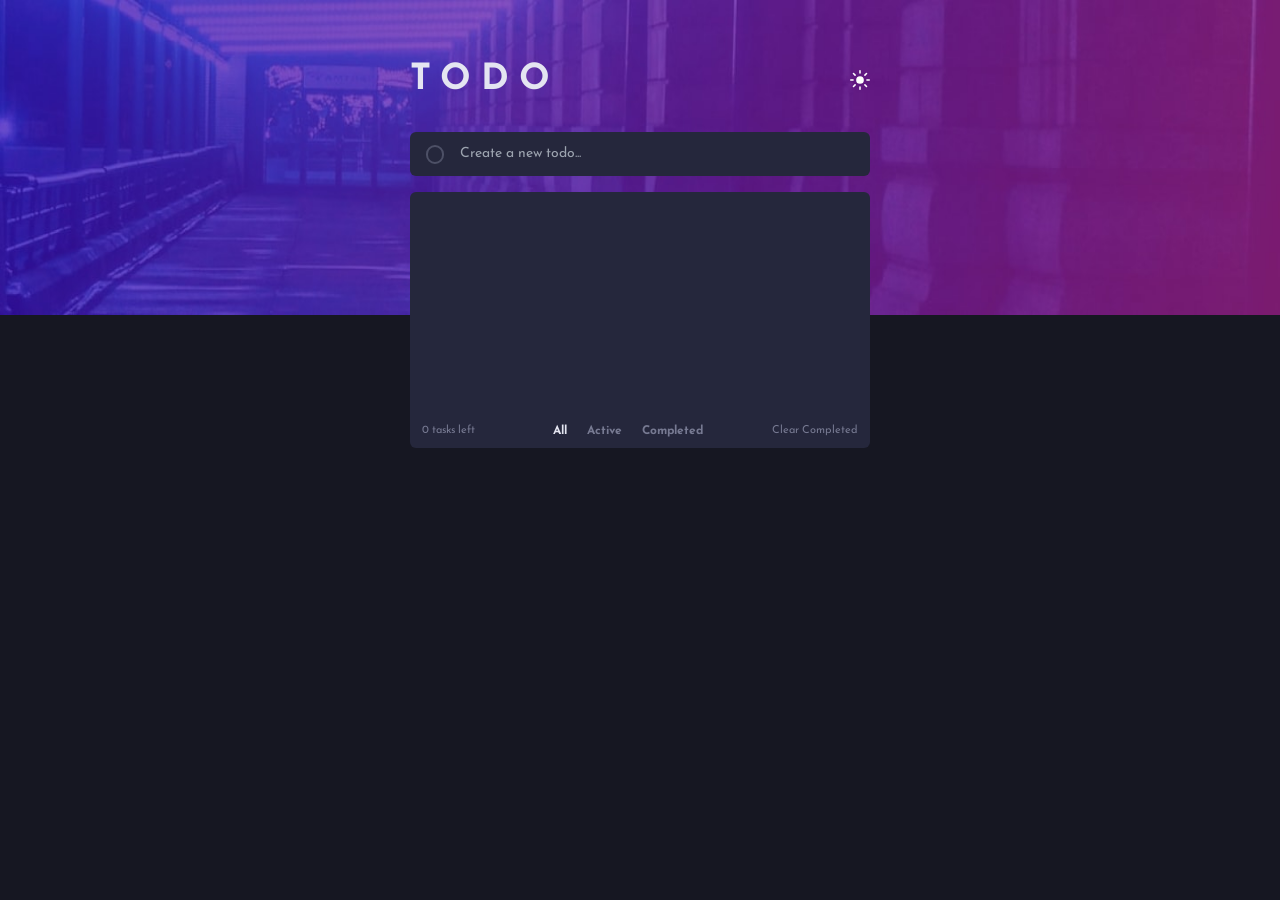
==== index.html @ c9618ceb "1st" ====
<!DOCTYPE html>
<html lang="en">

<head>
  <meta charset="UTF-8">
  <meta name="viewport" content="width=device-width, initial-scale=1.0">
  <!-- displays site properly based on user's device -->
  <title>Todo app</title>
  <link rel="stylesheet" href="./style.css">

</head>

<body
  class="duration-300 bg-desktop-dark dark:bg-desktop-light bg-no-repeat bg-Very-Dark-Blue dark:bg-Very-Light-Grayish-Blue bg-[length:100%_35%] text-Light-Grayish-Blue font-Josefin min-h-screen flex flex-col items-center">
  <!-- hidden element -->
  <div class="hidden py-3 border-b-2 dark:hover:border-violet-500 hover:border-violet-500  dark:border-Very-Light-Grayish-Blue bg-Very-Dark-Desaturated-Blue dark:bg-Very-Light-Gray  text-Light-Grayish-Blue  dark:text-Very-Dark-Blue "></div>
  <!-- hidden element -->
  <div class="flex flex-col w-[460px] mt-7">
                                            <!-- LOGO -->
    <div class="flex flex-row justify-between items-center my-8">
      <h1 class="text-Light-Grayish-Blue-hover dark:text-Very-Light-Gray text-4xl uppercase tracking-[10px] font-extrabold">Todo</h1>
      <img class="duration-700 w-[20px] h-[20px] cursor-pointer theme-toggle" src="./images/icon-sun.svg" alt="">
    </div>
                                        <!-- add new task -->
    <div class="duration-150 flex flex-row items-end bg-Very-Dark-Desaturated-Blue dark:bg-Very-Light-Gray py-3 px-4 rounded-md">

      <div
        class="duration-150 w-[19px] h-[19px] border-2 rounded-full border-solid border-Very-Dark-Grayish-Blue  dark:border-Light-Grayish-Blue-L grid place-items-center ">
      </div>

      <input
        class="duration-150 bg-Very-Dark-Desaturated-Blue dark:bg-Very-Light-Gray focus:text-Light-Grayish-Blue dark:focus:text-Very-Dark-Blue text-Dark-Grayish-Blue text-justify align-baseline outline-none w-[100%] px-4 text-sm temp text-ellipsis whitespace-nowrap"
        placeholder="Create a new todo..." type="text">

    </div>
    <!-- Task List -->
    <div
      class="duration-150 flex flex-col justify-between bg-Very-Dark-Desaturated-Blue dark:bg-Very-Light-Gray min-h-[256px] max-h-[256px] overflow-hidden mt-4 rounded-md">
      <div class="list min-h-[132px] max-h-[352px] overflow-auto"></div>
      <div class="w-[100%] flex flex-row justify-between items-center self-end px-3 py-2 text-Dark-Grayish-Blue">
        <div class="w-[62px] text-[11px]"><span class="cnt">0</span> tasks left</div>
        <div class="flex flex-row font-extrabold text-[12px] w-[150px] justify-between">
          <div
            class="text-Light-Grayish-Blue-hover dark:text-Very-Dark-Grayish-Blue cursor-pointer all-btn">All</div>
          <div class="hover:text-Light-Grayish-Blue-hover dark:hover:text-Very-Dark-Grayish-Blue cursor-pointer active-btn">Active</div>
          <div class="hover:text-Light-Grayish-Blue-hover dark:hover:text-Very-Dark-Grayish-Blue cursor-pointer complete-btn">Completed</div>
        </div>
        <div class="text-[11px] hover:text-Light-Grayish-Blue-hover dark:hover:text-Very-Dark-Grayish-Blue cursor-pointer clear-btn">
          Clear Completed
        </div>
      </div>
    </div>
  </div>

  <!-- <div class="text-[11px] pt-10 text-Dark-Grayish-Blue">
    Drag and drop to reorder list
  </div> -->
  <script src="./main.js"></script>
</body>

</html>
---- style.css ----
@import url('https://fonts.googleapis.com/css2?family=Josefin+Sans:wght@400;700&display=swap');

/*
! tailwindcss v3.3.3 | MIT License | https://tailwindcss.com
*/

/*
1. Prevent padding and border from affecting element width. (https://github.com/mozdevs/cssremedy/issues/4)
2. Allow adding a border to an element by just adding a border-width. (https://github.com/tailwindcss/tailwindcss/pull/116)
*/

*,
::before,
::after {
  box-sizing: border-box;
  /* 1 */
  border-width: 0;
  /* 2 */
  border-style: solid;
  /* 2 */
  border-color: #e5e7eb;
  /* 2 */
}

::before,
::after {
  --tw-content: '';
}

/*
1. Use a consistent sensible line-height in all browsers.
2. Prevent adjustments of font size after orientation changes in iOS.
3. Use a more readable tab size.
4. Use the user's configured `sans` font-family by default.
5. Use the user's configured `sans` font-feature-settings by default.
6. Use the user's configured `sans` font-variation-settings by default.
*/

html {
  line-height: 1.5;
  /* 1 */
  -webkit-text-size-adjust: 100%;
  /* 2 */
  -moz-tab-size: 4;
  /* 3 */
  -o-tab-size: 4;
     tab-size: 4;
  /* 3 */
  font-family: ui-sans-serif, system-ui, -apple-system, BlinkMacSystemFont, "Segoe UI", Roboto, "Helvetica Neue", Arial, "Noto Sans", sans-serif, "Apple Color Emoji", "Segoe UI Emoji", "Segoe UI Symbol", "Noto Color Emoji";
  /* 4 */
  font-feature-settings: normal;
  /* 5 */
  font-variation-settings: normal;
  /* 6 */
}

/*
1. Remove the margin in all browsers.
2. Inherit line-height from `html` so users can set them as a class directly on the `html` element.
*/

body {
  margin: 0;
  /* 1 */
  line-height: inherit;
  /* 2 */
}

/*
1. Add the correct height in Firefox.
2. Correct the inheritance of border color in Firefox. (https://bugzilla.mozilla.org/show_bug.cgi?id=190655)
3. Ensure horizontal rules are visible by default.
*/

hr {
  height: 0;
  /* 1 */
  color: inherit;
  /* 2 */
  border-top-width: 1px;
  /* 3 */
}

/*
Add the correct text decoration in Chrome, Edge, and Safari.
*/

abbr:where([title]) {
  -webkit-text-decoration: underline dotted;
          text-decoration: underline dotted;
}

/*
Remove the default font size and weight for headings.
*/

h1,
h2,
h3,
h4,
h5,
h6 {
  font-size: inherit;
  font-weight: inherit;
}

/*
Reset links to optimize for opt-in styling instead of opt-out.
*/

a {
  color: inherit;
  text-decoration: inherit;
}

/*
Add the correct font weight in Edge and Safari.
*/

b,
strong {
  font-weight: bolder;
}

/*
1. Use the user's configured `mono` font family by default.
2. Correct the odd `em` font sizing in all browsers.
*/

code,
kbd,
samp,
pre {
  font-family: ui-monospace, SFMono-Regular, Menlo, Monaco, Consolas, "Liberation Mono", "Courier New", monospace;
  /* 1 */
  font-size: 1em;
  /* 2 */
}

/*
Add the correct font size in all browsers.
*/

small {
  font-size: 80%;
}

/*
Prevent `sub` and `sup` elements from affecting the line height in all browsers.
*/

sub,
sup {
  font-size: 75%;
  line-height: 0;
  position: relative;
  vertical-align: baseline;
}

sub {
  bottom: -0.25em;
}

sup {
  top: -0.5em;
}

/*
1. Remove text indentation from table contents in Chrome and Safari. (https://bugs.chromium.org/p/chromium/issues/detail?id=999088, https://bugs.webkit.org/show_bug.cgi?id=201297)
2. Correct table border color inheritance in all Chrome and Safari. (https://bugs.chromium.org/p/chromium/issues/detail?id=935729, https://bugs.webkit.org/show_bug.cgi?id=195016)
3. Remove gaps between table borders by default.
*/

table {
  text-indent: 0;
  /* 1 */
  border-color: inherit;
  /* 2 */
  border-collapse: collapse;
  /* 3 */
}

/*
1. Change the font styles in all browsers.
2. Remove the margin in Firefox and Safari.
3. Remove default padding in all browsers.
*/

button,
input,
optgroup,
select,
textarea {
  font-family: inherit;
  /* 1 */
  font-feature-settings: inherit;
  /* 1 */
  font-variation-settings: inherit;
  /* 1 */
  font-size: 100%;
  /* 1 */
  font-weight: inherit;
  /* 1 */
  line-height: inherit;
  /* 1 */
  color: inherit;
  /* 1 */
  margin: 0;
  /* 2 */
  padding: 0;
  /* 3 */
}

/*
Remove the inheritance of text transform in Edge and Firefox.
*/

button,
select {
  text-transform: none;
}

/*
1. Correct the inability to style clickable types in iOS and Safari.
2. Remove default button styles.
*/

button,
[type='button'],
[type='reset'],
[type='submit'] {
  -webkit-appearance: button;
  /* 1 */
  background-color: transparent;
  /* 2 */
  background-image: none;
  /* 2 */
}

/*
Use the modern Firefox focus style for all focusable elements.
*/

:-moz-focusring {
  outline: auto;
}

/*
Remove the additional `:invalid` styles in Firefox. (https://github.com/mozilla/gecko-dev/blob/2f9eacd9d3d995c937b4251a5557d95d494c9be1/layout/style/res/forms.css#L728-L737)
*/

:-moz-ui-invalid {
  box-shadow: none;
}

/*
Add the correct vertical alignment in Chrome and Firefox.
*/

progress {
  vertical-align: baseline;
}

/*
Correct the cursor style of increment and decrement buttons in Safari.
*/

::-webkit-inner-spin-button,
::-webkit-outer-spin-button {
  height: auto;
}

/*
1. Correct the odd appearance in Chrome and Safari.
2. Correct the outline style in Safari.
*/

[type='search'] {
  -webkit-appearance: textfield;
  /* 1 */
  outline-offset: -2px;
  /* 2 */
}

/*
Remove the inner padding in Chrome and Safari on macOS.
*/

::-webkit-search-decoration {
  -webkit-appearance: none;
}

/*
1. Correct the inability to style clickable types in iOS and Safari.
2. Change font properties to `inherit` in Safari.
*/

::-webkit-file-upload-button {
  -webkit-appearance: button;
  /* 1 */
  font: inherit;
  /* 2 */
}

/*
Add the correct display in Chrome and Safari.
*/

summary {
  display: list-item;
}

/*
Removes the default spacing and border for appropriate elements.
*/

blockquote,
dl,
dd,
h1,
h2,
h3,
h4,
h5,
h6,
hr,
figure,
p,
pre {
  margin: 0;
}

fieldset {
  margin: 0;
  padding: 0;
}

legend {
  padding: 0;
}

ol,
ul,
menu {
  list-style: none;
  margin: 0;
  padding: 0;
}

/*
Reset default styling for dialogs.
*/

dialog {
  padding: 0;
}

/*
Prevent resizing textareas horizontally by default.
*/

textarea {
  resize: vertical;
}

/*
1. Reset the default placeholder opacity in Firefox. (https://github.com/tailwindlabs/tailwindcss/issues/3300)
2. Set the default placeholder color to the user's configured gray 400 color.
*/

input::-moz-placeholder, textarea::-moz-placeholder {
  opacity: 1;
  /* 1 */
  color: #9ca3af;
  /* 2 */
}

input::placeholder,
textarea::placeholder {
  opacity: 1;
  /* 1 */
  color: #9ca3af;
  /* 2 */
}

/*
Set the default cursor for buttons.
*/

button,
[role="button"] {
  cursor: pointer;
}

/*
Make sure disabled buttons don't get the pointer cursor.
*/

:disabled {
  cursor: default;
}

/*
1. Make replaced elements `display: block` by default. (https://github.com/mozdevs/cssremedy/issues/14)
2. Add `vertical-align: middle` to align replaced elements more sensibly by default. (https://github.com/jensimmons/cssremedy/issues/14#issuecomment-634934210)
   This can trigger a poorly considered lint error in some tools but is included by design.
*/

img,
svg,
video,
canvas,
audio,
iframe,
embed,
object {
  display: block;
  /* 1 */
  vertical-align: middle;
  /* 2 */
}

/*
Constrain images and videos to the parent width and preserve their intrinsic aspect ratio. (https://github.com/mozdevs/cssremedy/issues/14)
*/

img,
video {
  max-width: 100%;
  height: auto;
}

/* Make elements with the HTML hidden attribute stay hidden by default */

[hidden] {
  display: none;
}

*, ::before, ::after{
  --tw-border-spacing-x: 0;
  --tw-border-spacing-y: 0;
  --tw-translate-x: 0;
  --tw-translate-y: 0;
  --tw-rotate: 0;
  --tw-skew-x: 0;
  --tw-skew-y: 0;
  --tw-scale-x: 1;
  --tw-scale-y: 1;
  --tw-pan-x:  ;
  --tw-pan-y:  ;
  --tw-pinch-zoom:  ;
  --tw-scroll-snap-strictness: proximity;
  --tw-gradient-from-position:  ;
  --tw-gradient-via-position:  ;
  --tw-gradient-to-position:  ;
  --tw-ordinal:  ;
  --tw-slashed-zero:  ;
  --tw-numeric-figure:  ;
  --tw-numeric-spacing:  ;
  --tw-numeric-fraction:  ;
  --tw-ring-inset:  ;
  --tw-ring-offset-width: 0px;
  --tw-ring-offset-color: #fff;
  --tw-ring-color: rgb(59 130 246 / 0.5);
  --tw-ring-offset-shadow: 0 0 #0000;
  --tw-ring-shadow: 0 0 #0000;
  --tw-shadow: 0 0 #0000;
  --tw-shadow-colored: 0 0 #0000;
  --tw-blur:  ;
  --tw-brightness:  ;
  --tw-contrast:  ;
  --tw-grayscale:  ;
  --tw-hue-rotate:  ;
  --tw-invert:  ;
  --tw-saturate:  ;
  --tw-sepia:  ;
  --tw-drop-shadow:  ;
  --tw-backdrop-blur:  ;
  --tw-backdrop-brightness:  ;
  --tw-backdrop-contrast:  ;
  --tw-backdrop-grayscale:  ;
  --tw-backdrop-hue-rotate:  ;
  --tw-backdrop-invert:  ;
  --tw-backdrop-opacity:  ;
  --tw-backdrop-saturate:  ;
  --tw-backdrop-sepia:  ;
}

::backdrop{
  --tw-border-spacing-x: 0;
  --tw-border-spacing-y: 0;
  --tw-translate-x: 0;
  --tw-translate-y: 0;
  --tw-rotate: 0;
  --tw-skew-x: 0;
  --tw-skew-y: 0;
  --tw-scale-x: 1;
  --tw-scale-y: 1;
  --tw-pan-x:  ;
  --tw-pan-y:  ;
  --tw-pinch-zoom:  ;
  --tw-scroll-snap-strictness: proximity;
  --tw-gradient-from-position:  ;
  --tw-gradient-via-position:  ;
  --tw-gradient-to-position:  ;
  --tw-ordinal:  ;
  --tw-slashed-zero:  ;
  --tw-numeric-figure:  ;
  --tw-numeric-spacing:  ;
  --tw-numeric-fraction:  ;
  --tw-ring-inset:  ;
  --tw-ring-offset-width: 0px;
  --tw-ring-offset-color: #fff;
  --tw-ring-color: rgb(59 130 246 / 0.5);
  --tw-ring-offset-shadow: 0 0 #0000;
  --tw-ring-shadow: 0 0 #0000;
  --tw-shadow: 0 0 #0000;
  --tw-shadow-colored: 0 0 #0000;
  --tw-blur:  ;
  --tw-brightness:  ;
  --tw-contrast:  ;
  --tw-grayscale:  ;
  --tw-hue-rotate:  ;
  --tw-invert:  ;
  --tw-saturate:  ;
  --tw-sepia:  ;
  --tw-drop-shadow:  ;
  --tw-backdrop-blur:  ;
  --tw-backdrop-brightness:  ;
  --tw-backdrop-contrast:  ;
  --tw-backdrop-grayscale:  ;
  --tw-backdrop-hue-rotate:  ;
  --tw-backdrop-invert:  ;
  --tw-backdrop-opacity:  ;
  --tw-backdrop-saturate:  ;
  --tw-backdrop-sepia:  ;
}

.my-8{
  margin-top: 2rem;
  margin-bottom: 2rem;
}

.mt-4{
  margin-top: 1rem;
}

.mt-7{
  margin-top: 1.75rem;
}

.flex{
  display: flex;
}

.grid{
  display: grid;
}

.hidden{
  display: none;
}

.h-\[19px\]{
  height: 19px;
}

.h-\[20px\]{
  height: 20px;
}

.max-h-\[256px\]{
  max-height: 256px;
}

.max-h-\[352px\]{
  max-height: 352px;
}

.min-h-\[132px\]{
  min-height: 132px;
}

.min-h-\[256px\]{
  min-height: 256px;
}

.min-h-screen{
  min-height: 100vh;
}

.w-\[100\%\]{
  width: 100%;
}

.w-\[150px\]{
  width: 150px;
}

.w-\[19px\]{
  width: 19px;
}

.w-\[20px\]{
  width: 20px;
}

.w-\[460px\]{
  width: 460px;
}

.w-\[62px\]{
  width: 62px;
}

.cursor-pointer{
  cursor: pointer;
}

.flex-row{
  flex-direction: row;
}

.flex-col{
  flex-direction: column;
}

.place-items-center{
  place-items: center;
}

.items-end{
  align-items: flex-end;
}

.items-center{
  align-items: center;
}

.justify-between{
  justify-content: space-between;
}

.self-end{
  align-self: flex-end;
}

.overflow-auto{
  overflow: auto;
}

.overflow-hidden{
  overflow: hidden;
}

.text-ellipsis{
  text-overflow: ellipsis;
}

.whitespace-nowrap{
  white-space: nowrap;
}

.rounded-full{
  border-radius: 9999px;
}

.rounded-md{
  border-radius: 0.375rem;
}

.border-2{
  border-width: 2px;
}

.border-y-2{
  border-top-width: 2px;
  border-bottom-width: 2px;
}

.border-b-2{
  border-bottom-width: 2px;
}

.border-b-\[1px\]{
  border-bottom-width: 1px;
}

.border-b-\[2px\]{
  border-bottom-width: 2px;
}

.border-b-\[4px\]{
  border-bottom-width: 4px;
}

.border-solid{
  border-style: solid;
}

.border-Very-Dark-Grayish-Blue{
  --tw-border-opacity: 1;
  border-color: hsl(233 14% 35% / var(--tw-border-opacity));
}

.border-Very-Dark-Grayish-Blue-2{
  --tw-border-opacity: 1;
  border-color: hsl(237 14% 26% / var(--tw-border-opacity));
}

.bg-Very-Dark-Blue{
  --tw-bg-opacity: 1;
  background-color: hsl(235 21% 11% / var(--tw-bg-opacity));
}

.bg-Very-Dark-Desaturated-Blue{
  --tw-bg-opacity: 1;
  background-color: hsl(235 24% 19% / var(--tw-bg-opacity));
}

.bg-desktop-dark{
  background-image: url('./images/bg-desktop-dark.jpg');
}

.bg-\[length\:100\%_35\%\]{
  background-size: 100% 35%;
}

.bg-no-repeat{
  background-repeat: no-repeat;
}

.p-3{
  padding: 0.75rem;
}

.px-3{
  padding-left: 0.75rem;
  padding-right: 0.75rem;
}

.px-4{
  padding-left: 1rem;
  padding-right: 1rem;
}

.py-2{
  padding-top: 0.5rem;
  padding-bottom: 0.5rem;
}

.py-3{
  padding-top: 0.75rem;
  padding-bottom: 0.75rem;
}

.pt-10{
  padding-top: 2.5rem;
}

.text-justify{
  text-align: justify;
}

.align-baseline{
  vertical-align: baseline;
}

.font-Josefin{
  font-family: Josefin Sans, sans-serif;
}

.text-4xl{
  font-size: 2.25rem;
  line-height: 2.5rem;
}

.text-\[11px\]{
  font-size: 11px;
}

.text-\[12px\]{
  font-size: 12px;
}

.text-sm{
  font-size: 0.875rem;
  line-height: 1.25rem;
}

.font-extrabold{
  font-weight: 800;
}

.uppercase{
  text-transform: uppercase;
}

.tracking-\[10px\]{
  letter-spacing: 10px;
}

.text-Dark-Grayish-Blue{
  --tw-text-opacity: 1;
  color: hsl(234 11% 52% / var(--tw-text-opacity));
}

.text-Light-Grayish-Blue{
  --tw-text-opacity: 1;
  color: hsl(234 39% 85% / var(--tw-text-opacity));
}

.text-Light-Grayish-Blue-hover{
  --tw-text-opacity: 1;
  color: hsl(236 33% 92% / var(--tw-text-opacity));
}

.text-Very-Light-Gray{
  --tw-text-opacity: 1;
  color: hsl(0 0% 98% / var(--tw-text-opacity));
}

.text-sky-500{
  --tw-text-opacity: 1;
  color: rgb(14 165 233 / var(--tw-text-opacity));
}

.outline-none{
  outline: 2px solid transparent;
  outline-offset: 2px;
}

.duration-150{
  transition-duration: 150ms;
}

.duration-300{
  transition-duration: 300ms;
}

.duration-700{
  transition-duration: 700ms;
}

/* 'Bright-Blue': 'hsl(220, 98%, 61%)',
'Very-Dark-Blue': 'hsl(235, 21%, 11%)',
'Very-Dark-Desaturated-Blue': 'hsl(235, 24%, 19%)',
'Light-Grayish-Blue': 'hsl(234, 39%, 85%)',
'Light-Grayish-Blue-hover' : 'hsl(236, 33%, 92%)',
'Dark-Grayish-Blue': 'hsl(234, 11%, 52%)',
'Very-Dark-Grayish-Blue': 'hsl(233, 14%, 35%)',
'Very-Dark-Grayish-Blue-2': 'hsl(237, 14%, 26%)',
// Light mode
'Very-Light-Gray': 'hsl(0, 0%, 98%)',
'Very-Light-Grayish-Blue': 'hsl(236, 33%, 92%)',
'Light-Grayish-Blue-L': 'hsl(233, 11%, 84%)',
'Dark-Grayish-Blue-L': 'hsl(236, 9%, 61%)',
'Very-Dark-Grayish-Blue-L': 'hsl(235, 19%, 35%)', */

::-webkit-scrollbar{
  width: .6rem;
  border-radius: .5rem;
  background-color: hsla(235, 24%, 19%, 0);
}

::-webkit-scrollbar-thumb{
  background-color: hsl(234, 11%, 52%);
  border-radius: .5rem;
}

::-webkit-scrollbar{
}

.chk-btn-color{
  background: linear-gradient(to bottom right,hsl(192, 100%, 67%),hsl(280, 87%, 65%));
  border: 0;
}

.todo-done{
  text-decoration: line-through;
}

.invis{
  pointer-events: none;
}

.hide-item{
  display: none;
  transition-duration: 1000ms;
}

.hover\:border-violet-500:hover{
  --tw-border-opacity: 1;
  border-color: rgb(139 92 246 / var(--tw-border-opacity));
}

.hover\:text-Light-Grayish-Blue-hover:hover{
  --tw-text-opacity: 1;
  color: hsl(236 33% 92% / var(--tw-text-opacity));
}

.focus\:text-Light-Grayish-Blue:focus{
  --tw-text-opacity: 1;
  color: hsl(234 39% 85% / var(--tw-text-opacity));
}

:is(.dark .dark\:border-Very-Light-Grayish-Blue){
  --tw-border-opacity: 1;
  border-color: hsl(236 33% 92% / var(--tw-border-opacity));
}

:is(.dark .dark\:border-Light-Grayish-Blue-L){
  --tw-border-opacity: 1;
  border-color: hsl(233 11% 84% / var(--tw-border-opacity));
}

:is(.dark .dark\:bg-Very-Light-Gray){
  --tw-bg-opacity: 1;
  background-color: hsl(0 0% 98% / var(--tw-bg-opacity));
}

:is(.dark .dark\:bg-Very-Light-Grayish-Blue){
  --tw-bg-opacity: 1;
  background-color: hsl(236 33% 92% / var(--tw-bg-opacity));
}

:is(.dark .dark\:bg-desktop-light){
  background-image: url('./images/bg-desktop-light.jpg');
}

:is(.dark .dark\:text-Very-Dark-Blue){
  --tw-text-opacity: 1;
  color: hsl(235 21% 11% / var(--tw-text-opacity));
}

:is(.dark .dark\:text-Very-Light-Gray){
  --tw-text-opacity: 1;
  color: hsl(0 0% 98% / var(--tw-text-opacity));
}

:is(.dark .dark\:text-Very-Dark-Grayish-Blue){
  --tw-text-opacity: 1;
  color: hsl(233 14% 35% / var(--tw-text-opacity));
}

:is(.dark .dark\:hover\:border-violet-500:hover){
  --tw-border-opacity: 1;
  border-color: rgb(139 92 246 / var(--tw-border-opacity));
}

:is(.dark .dark\:hover\:text-Very-Dark-Grayish-Blue:hover){
  --tw-text-opacity: 1;
  color: hsl(233 14% 35% / var(--tw-text-opacity));
}

:is(.dark .dark\:focus\:text-Very-Dark-Blue:focus){
  --tw-text-opacity: 1;
  color: hsl(235 21% 11% / var(--tw-text-opacity));
}
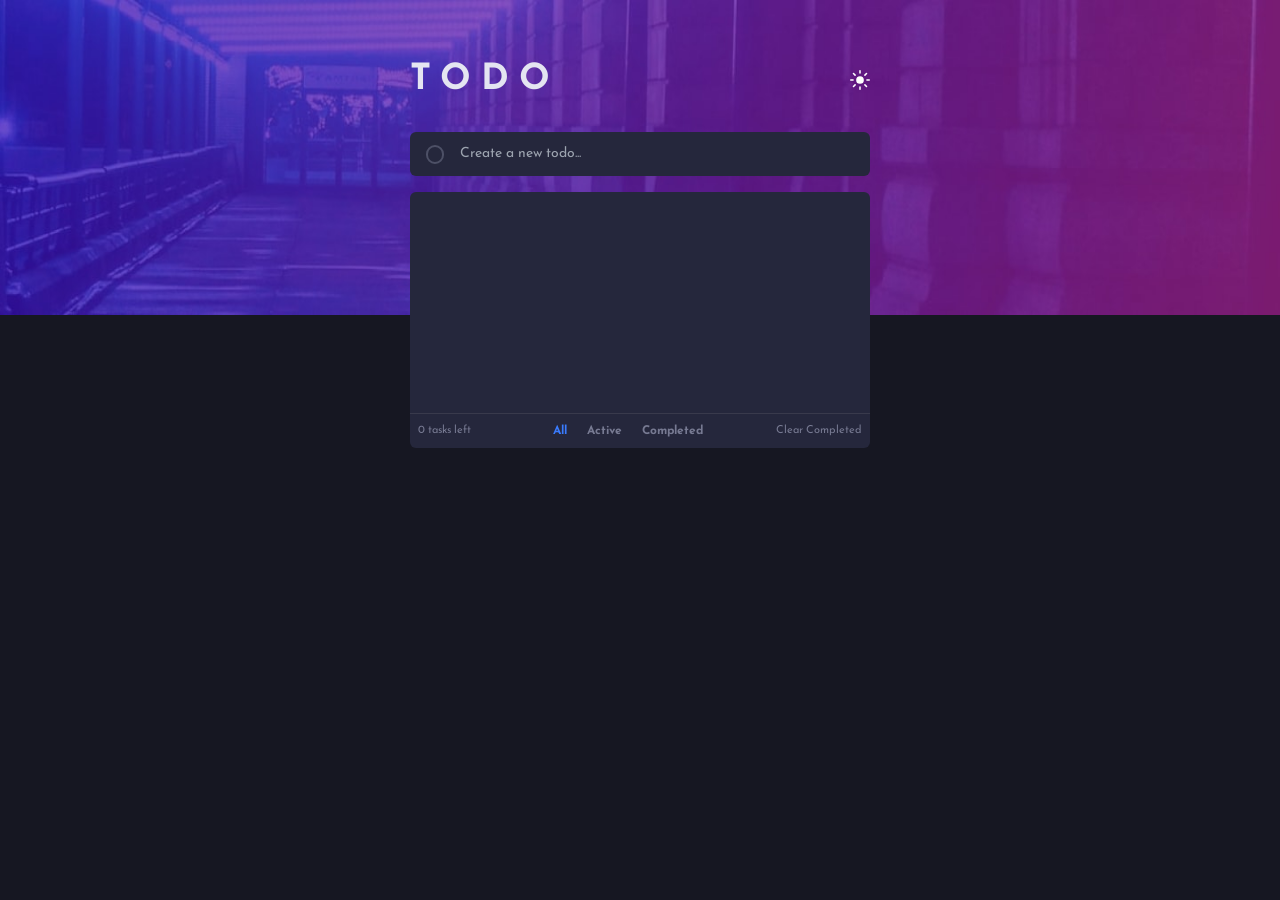
==== commit 7a0b6eff: "reponsive" ====
--- a/index.html
+++ b/index.html
@@ -13,9 +13,9 @@
 <body
   class="duration-300 bg-desktop-dark dark:bg-desktop-light bg-no-repeat bg-Very-Dark-Blue dark:bg-Very-Light-Grayish-Blue bg-[length:100%_35%] text-Light-Grayish-Blue font-Josefin min-h-screen flex flex-col items-center">
   <!-- hidden element -->
-  <div class="hidden py-3 border-b-2 dark:hover:border-violet-500 hover:border-violet-500  dark:border-Very-Light-Grayish-Blue bg-Very-Dark-Desaturated-Blue dark:bg-Very-Light-Gray  text-Light-Grayish-Blue  dark:text-Very-Dark-Blue "></div>
+  <div class="hidden py-3 border-b-2 dark:hover:border-violet-500 hover:border-violet-500  dark:border-Very-Light-Grayish-Blue bg-Very-Dark-Desaturated-Blue dark:bg-Very-Light-Gray  text-Light-Grayish-Blue  dark:text-Very-Dark-Desaturated-Blue "></div>
   <!-- hidden element -->
-  <div class="flex flex-col w-[460px] mt-7">
+  <div class="flex flex-col w-[460px] max-sm:w-[280px] mt-7">
                                             <!-- LOGO -->
     <div class="flex flex-row justify-between items-center my-8">
       <h1 class="text-Light-Grayish-Blue-hover dark:text-Very-Light-Gray text-4xl uppercase tracking-[10px] font-extrabold">Todo</h1>
@@ -29,7 +29,7 @@
       </div>
 
       <input
-        class="duration-150 bg-Very-Dark-Desaturated-Blue dark:bg-Very-Light-Gray focus:text-Light-Grayish-Blue dark:focus:text-Very-Dark-Blue text-Dark-Grayish-Blue text-justify align-baseline outline-none w-[100%] px-4 text-sm temp text-ellipsis whitespace-nowrap"
+        class="duration-150 bg-Very-Dark-Desaturated-Blue dark:bg-Very-Light-Gray focus:text-Light-Grayish-Blue dark:focus:text-Very-Dark-Desaturated-Blue text-Dark-Grayish-Blue text-justify align-baseline outline-none w-[100%] px-4 text-sm temp text-ellipsis whitespace-nowrap"
         placeholder="Create a new todo..." type="text">
 
     </div>
@@ -37,15 +37,16 @@
     <div
       class="duration-150 flex flex-col justify-between bg-Very-Dark-Desaturated-Blue dark:bg-Very-Light-Gray min-h-[256px] max-h-[256px] overflow-hidden mt-4 rounded-md">
       <div class="list min-h-[132px] max-h-[352px] overflow-auto"></div>
-      <div class="w-[100%] flex flex-row justify-between items-center self-end px-3 py-2 text-Dark-Grayish-Blue">
-        <div class="w-[62px] text-[11px]"><span class="cnt">0</span> tasks left</div>
-        <div class="flex flex-row font-extrabold text-[12px] w-[150px] justify-between">
+
+      <div class="w-[100%] border-t-[1px] border-Very-Dark-Grayish-Blue-2 dark:border-Very-Light-Grayish-Blue flex flex-row justify-between items-center self-end px-2 py-2 text-Dark-Grayish-Blue">
+        <div class="w-[62px] max-sm:w-[55px] text-[11px] max-sm:text-[9px]"><span class="cnt">0</span> tasks left</div>
+        <div class="flex flex-row font-extrabold text-[12px] max-sm:text-[10px] w-[150px] max-sm:w-[110px] justify-between">
           <div
-            class="text-Light-Grayish-Blue-hover dark:text-Very-Dark-Grayish-Blue cursor-pointer all-btn">All</div>
+            class="text-Bright-Blue hover:text-Light-Grayish-Blue-hover dark:hover:text-Very-Dark-Grayish-Blue cursor-pointer all-btn">All</div>
           <div class="hover:text-Light-Grayish-Blue-hover dark:hover:text-Very-Dark-Grayish-Blue cursor-pointer active-btn">Active</div>
           <div class="hover:text-Light-Grayish-Blue-hover dark:hover:text-Very-Dark-Grayish-Blue cursor-pointer complete-btn">Completed</div>
         </div>
-        <div class="text-[11px] hover:text-Light-Grayish-Blue-hover dark:hover:text-Very-Dark-Grayish-Blue cursor-pointer clear-btn">
+        <div class="text-[11px] max-sm:text-[9px] hover:text-Light-Grayish-Blue-hover dark:hover:text-Very-Dark-Grayish-Blue cursor-pointer clear-btn">
           Clear Completed
         </div>
       </div>
--- a/style.css
+++ b/style.css
@@ -673,25 +673,12 @@
   border-width: 2px;
 }
 
-.border-y-2{
-  border-top-width: 2px;
-  border-bottom-width: 2px;
-}
-
 .border-b-2{
   border-bottom-width: 2px;
 }
 
-.border-b-\[1px\]{
-  border-bottom-width: 1px;
-}
-
-.border-b-\[2px\]{
-  border-bottom-width: 2px;
-}
-
-.border-b-\[4px\]{
-  border-bottom-width: 4px;
+.border-t-\[1px\]{
+  border-top-width: 1px;
 }
 
 .border-solid{
@@ -730,13 +717,9 @@
   background-repeat: no-repeat;
 }
 
-.p-3{
-  padding: 0.75rem;
-}
-
-.px-3{
-  padding-left: 0.75rem;
-  padding-right: 0.75rem;
+.px-2{
+  padding-left: 0.5rem;
+  padding-right: 0.5rem;
 }
 
 .px-4{
@@ -815,14 +798,9 @@
   color: hsl(236 33% 92% / var(--tw-text-opacity));
 }
 
-.text-Very-Light-Gray{
-  --tw-text-opacity: 1;
-  color: hsl(0 0% 98% / var(--tw-text-opacity));
-}
-
-.text-sky-500{
-  --tw-text-opacity: 1;
-  color: rgb(14 165 233 / var(--tw-text-opacity));
+.text-Bright-Blue{
+  --tw-text-opacity: 1;
+  color: hsl(220 98% 61% / var(--tw-text-opacity));
 }
 
 .outline-none{
@@ -889,6 +867,10 @@
   transition-duration: 1000ms;
 }
 
+.active-color{
+  color: hsl(220, 98%, 61%);
+}
+
 .hover\:border-violet-500:hover{
   --tw-border-opacity: 1;
   border-color: rgb(139 92 246 / var(--tw-border-opacity));
@@ -904,16 +886,16 @@
   color: hsl(234 39% 85% / var(--tw-text-opacity));
 }
 
+:is(.dark .dark\:border-Light-Grayish-Blue-L){
+  --tw-border-opacity: 1;
+  border-color: hsl(233 11% 84% / var(--tw-border-opacity));
+}
+
 :is(.dark .dark\:border-Very-Light-Grayish-Blue){
   --tw-border-opacity: 1;
   border-color: hsl(236 33% 92% / var(--tw-border-opacity));
 }
 
-:is(.dark .dark\:border-Light-Grayish-Blue-L){
-  --tw-border-opacity: 1;
-  border-color: hsl(233 11% 84% / var(--tw-border-opacity));
-}
-
 :is(.dark .dark\:bg-Very-Light-Gray){
   --tw-bg-opacity: 1;
   background-color: hsl(0 0% 98% / var(--tw-bg-opacity));
@@ -928,19 +910,19 @@
   background-image: url('./images/bg-desktop-light.jpg');
 }
 
-:is(.dark .dark\:text-Very-Dark-Blue){
-  --tw-text-opacity: 1;
-  color: hsl(235 21% 11% / var(--tw-text-opacity));
+:is(.dark .dark\:text-Very-Dark-Desaturated-Blue){
+  --tw-text-opacity: 1;
+  color: hsl(235 24% 19% / var(--tw-text-opacity));
+}
+
+:is(.dark .dark\:text-Very-Dark-Grayish-Blue){
+  --tw-text-opacity: 1;
+  color: hsl(233 14% 35% / var(--tw-text-opacity));
 }
 
 :is(.dark .dark\:text-Very-Light-Gray){
   --tw-text-opacity: 1;
   color: hsl(0 0% 98% / var(--tw-text-opacity));
-}
-
-:is(.dark .dark\:text-Very-Dark-Grayish-Blue){
-  --tw-text-opacity: 1;
-  color: hsl(233 14% 35% / var(--tw-text-opacity));
 }
 
 :is(.dark .dark\:hover\:border-violet-500:hover){
@@ -953,9 +935,31 @@
   color: hsl(233 14% 35% / var(--tw-text-opacity));
 }
 
-:is(.dark .dark\:focus\:text-Very-Dark-Blue:focus){
-  --tw-text-opacity: 1;
-  color: hsl(235 21% 11% / var(--tw-text-opacity));
-}
-
-
+:is(.dark .dark\:focus\:text-Very-Dark-Desaturated-Blue:focus){
+  --tw-text-opacity: 1;
+  color: hsl(235 24% 19% / var(--tw-text-opacity));
+}
+
+@media not all and (min-width: 640px){
+  .max-sm\:w-\[110px\]{
+    width: 110px;
+  }
+
+  .max-sm\:w-\[280px\]{
+    width: 280px;
+  }
+
+  .max-sm\:w-\[55px\]{
+    width: 55px;
+  }
+
+  .max-sm\:text-\[10px\]{
+    font-size: 10px;
+  }
+
+  .max-sm\:text-\[9px\]{
+    font-size: 9px;
+  }
+}
+
+
